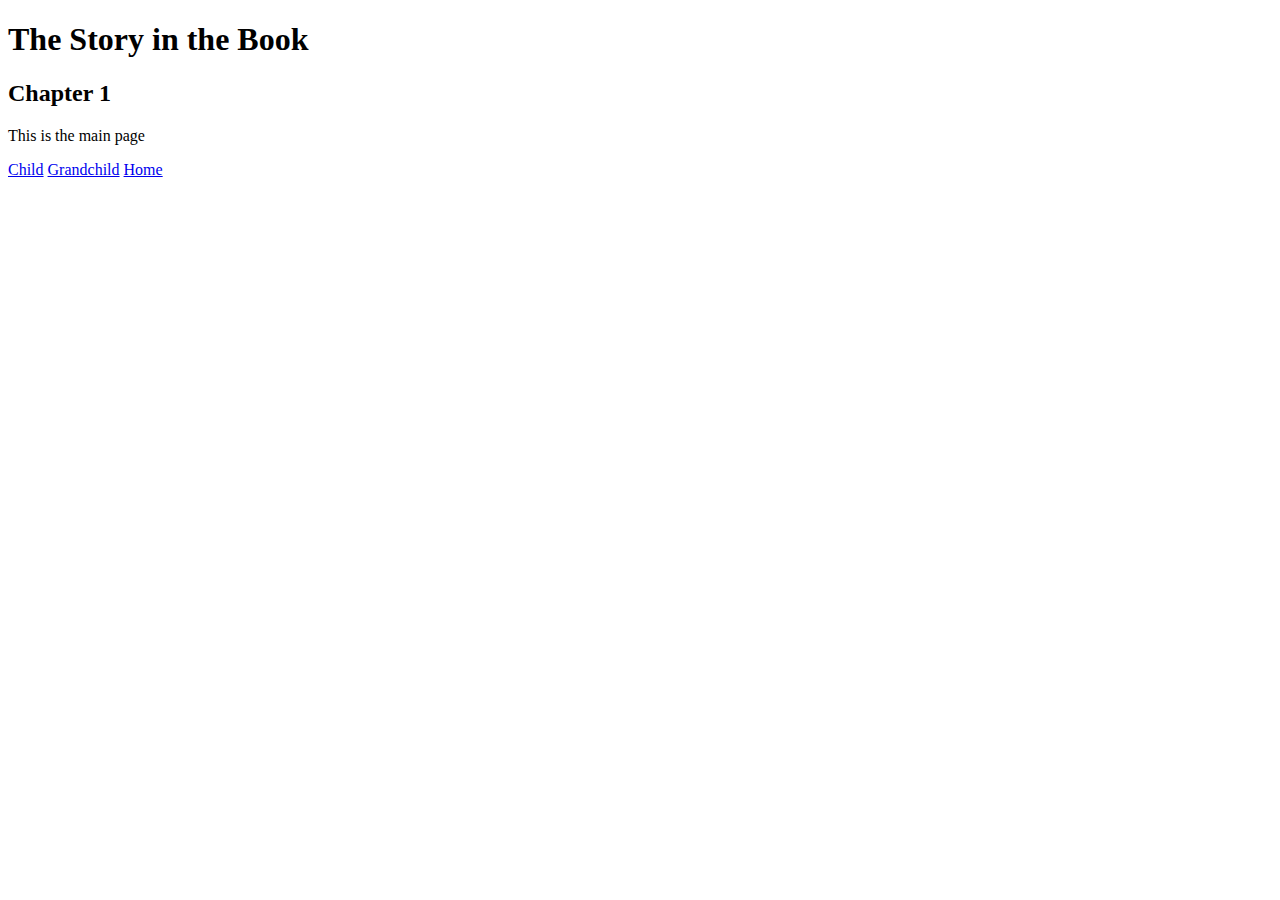
==== index.html @ 358e547c "small fix" ====
<!DOCTYPE html>
<head>
  <title>Text</title>
</head>
<body>
  <h1>The Story in the Book</h1>
  <h2>Chapter 1</h2>
  <p>This is the main page</p>
  <a href="Child/child.html">Child</a>
  <a href="Child/Grandchild/grandchild.html">Grandchild</a>
  <a href="index.html">Home</a>
</body>
</html>
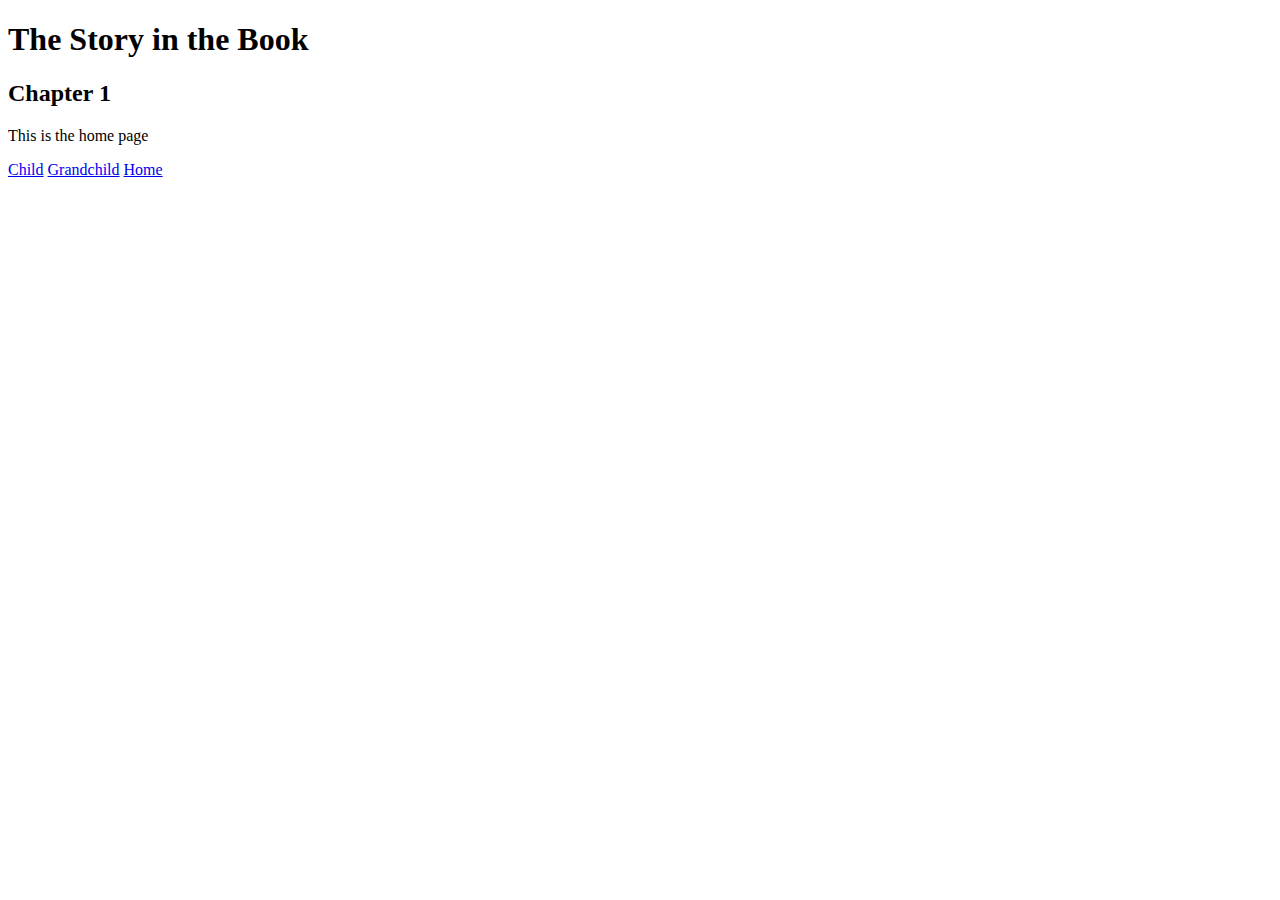
==== commit b90f3ba5: "Merge branch 'master' of https://github.com/ysaito-2000/intro-page" ====
--- a/index.html
+++ b/index.html
@@ -5,9 +5,9 @@
 <body>
   <h1>The Story in the Book</h1>
   <h2>Chapter 1</h2>
-  <p>This is the main page</p>
+  <p>This is the home page</p>
   <a href="Child/child.html">Child</a>
   <a href="Child/Grandchild/grandchild.html">Grandchild</a>
   <a href="index.html">Home</a>
 </body>
-</html>+</html>
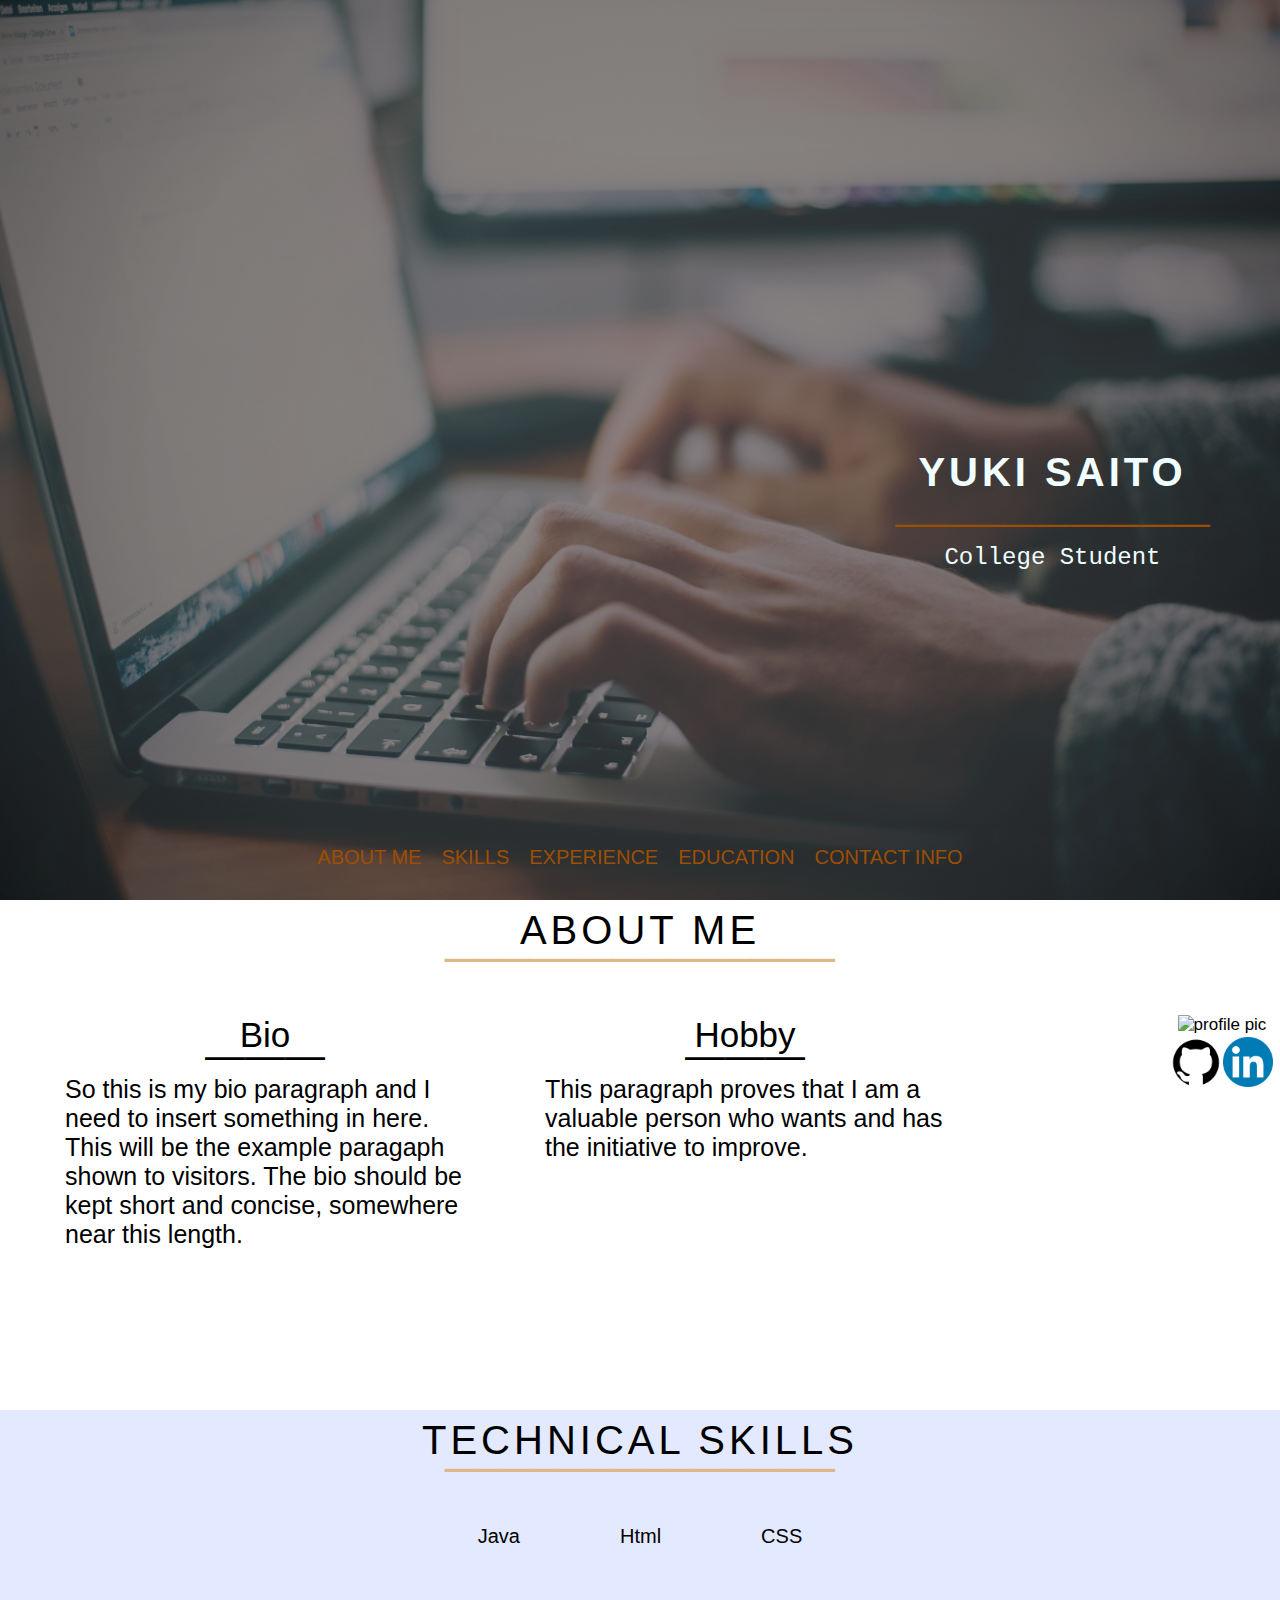
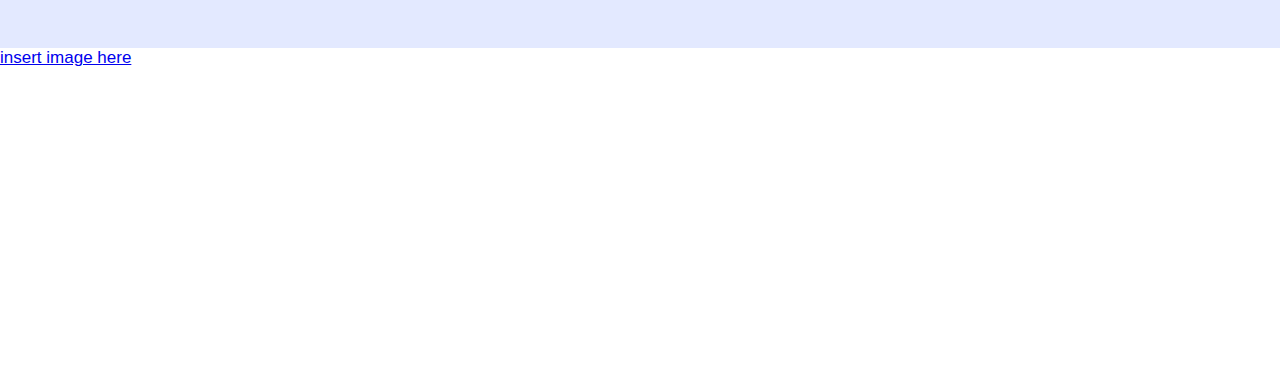
==== commit 42903d1b: "bare bones structure" ====
--- a/index.html
+++ b/index.html
@@ -1,13 +1,169 @@
 <!DOCTYPE html>
+<html lang="en">
+
 <head>
-  <title>Text</title>
+  <link rel="stylesheet" type="text/css" href="css/style.css">
+  <link rel="stylesheet" href="css/animate.css">
+
+  <script src="js/wow.min.js"></script>
+
+  <script>
+    new WOW().init();
+  </script>
+
+  <title>Yuki Saito</title>
 </head>
+
 <body>
-  <h1>The Story in the Book</h1>
-  <h2>Chapter 1</h2>
-  <p>This is the home page</p>
-  <a href="Child/child.html">Child</a>
-  <a href="Child/Grandchild/grandchild.html">Grandchild</a>
-  <a href="index.html">Home</a>
+  <header class="showcase">
+    <div class="front wow fadeIn animated" data-wow-delay=".25s">
+      <div class="title">
+        <h1>
+          Yuki Saito
+        </h1>
+        <p style="color:#9d4e05;font-size:35px;">
+          —————————
+        </p>
+        <p style="font-family:monospace;color: azure;font-size:24px;">
+          College Student
+        </p>
+      </div>
+    </div>
+    <table class="nav">
+      <tr>
+        <td><a href="#">About Me </a></td>
+        <td> <a href="#">Skills </a> </td>
+        <td> <a href="#">Experience </a> </td>
+        <td> <a href="#">Education </a> </td>
+        <td> <a href="#">Contact Info</a> </td>
+    </table>
+  </header>
+
+  <!--
+  <div class="sticky">
+    <table class="nav1">
+      <tr>
+        <td><a href="#">About Me </a></td>
+        <td> <a href="#">Skills </a> </td>
+        <td> <a href="#">Experience </a> </td>
+        <td> <a href="#">Education </a> </td>
+        <td> <a href="#">Contact Info</a> </td>
+    </table>
+  </div>
+-->
+
+  <div class="page">
+    <div class="profile">
+      <div class="heading">
+        <div class="header-greeting">
+          <p>
+            About Me
+          </p>
+        </div>
+        <p>
+          <div class="header-underline">
+            ______________
+          </div>
+        </p>
+      </div>
+      <div class="bio-content">
+        <div class="bio-section">
+          <div class="bio-paragraph">
+            <div class="bio-paraheading">
+              <h3>
+                Bio
+              </h3>
+              <p>
+                ———
+              </p>
+            </div>
+            <div class="content">
+              <p>
+                So this is my bio paragraph and I need to insert something
+                in here. This will be the example paragaph shown to visitors.
+                The bio should be kept short and concise, somewhere near this
+                length.
+              </p>
+            </div>
+          </div>
+          <div class="hobbies">
+            <div class="bio-paraheading">
+              <h3>
+                Hobby
+              </h3>
+              <p>
+                ———
+              </p>
+            </div>
+            <div class="content">
+              <p>
+                This paragraph proves that I am a valuable person who wants
+                and has the initiative to improve.
+              </p>
+            </div>
+          </div>
+        </div>
+        <div class="pictures">
+          <div id="profilepic">
+            <img src="img/profile1.png" alt="profile pic">
+          </div>
+          <div id="websitelinks">
+            <table>
+              <tr>
+                <td>
+                  <div id="git">
+                    <a href="https://github.com/ysaito-2000">
+                      <img alt="github" src="img/github.png"></a>
+                  </div>
+                </td>
+                <td>
+                  <div id="linked">
+                    <a href="https://www.linkedin.com/in/yuki-saito-572736193/">
+                      <img alt="linkedin" src="img/linkedIn.png"></a>
+                  </div>
+                </td>
+              </tr>
+            </table>
+          </div>
+        </div>
+      </div>
+    </div>
+
+    <div class="skill">
+      <div class="heading">
+        <div class="header-greeting">
+          <p>
+            Technical Skills
+          </p>
+        </div>
+        <p>
+          <div class="header-underline">
+            ______________
+          </div>
+        </p>
+      </div>
+      <div class="techskill">
+      <table class="techinfo">
+        <tr>
+          <td>Java</td>
+          <td>Html</td>
+          <td>CSS</td>
+        </tr>
+      </table>
+    </div>
+    </div>
+
+    <div class="project">
+      <div class="projportals">
+        <div class="portals">
+          <a href="#">
+            <p>insert image here</p>
+          </a>
+        </div>
+      </div>
+    </div>
+  </div>
+
 </body>
+
 </html>
--- a/css/style.css
+++ b/css/style.css
@@ -0,0 +1,227 @@
+*{
+    margin:0;
+    padding:0;
+}
+
+body{
+    font-family: Arial, "Helvetica Neue", Helvetica, sans-serif;
+    font-size: 17px;
+    color: black;
+}
+
+.showcase{
+    background-image:url('../img/macback1.png');
+    background-size:cover;
+    background-position:center;
+    background-repeat: no-repeat;
+    display: flex;
+    flex-direction: column;
+    width: 100%;
+    height: 100vh;
+}
+
+.title {
+  /*border: 2px crimson solid;*/
+  width: 25em;
+  height: 8em;
+  display: flex;
+  flex-direction: column;
+  align-items: center;
+  margin: 450px 0px 240px 840px;
+}
+
+.title h1{
+  text-transform:uppercase;
+  letter-spacing: 0.1em;
+  color: azure;
+  font-size: 40px;
+  padding-bottom: 10px;
+}
+
+.title p{
+  line-height: 35px;
+}
+
+.nav{
+  /*border: 2px crimson solid;*/
+  display: flex;
+  flex-direction: column;
+  align-items: center;
+  text-transform: uppercase;
+  border-spacing: 20px 20px;
+}
+
+.nav a:link{
+  font-family:inherit;
+  text-decoration: none;
+  color: #9d4e05;
+  font-size: 20px;
+}
+
+.nav a:visited{
+  color: #9d4e05;
+}
+
+.nav a:hover, a:active{
+  color: azure;
+}
+
+div.sticky{
+  position: -webkit-sticky;
+  position: sticky;
+  top: 0;
+  background-color: rgb(252, 224, 144);
+  border: 2px solid rgb(252, 224, 144);
+}
+
+table.nav1{
+  padding-left: 403px;
+  text-align: center;
+  text-transform: uppercase;
+  line-height: 10px;
+  display: inline-block;
+  border-spacing: 10px 10px;
+}
+
+table.nav1 a:link{
+  font-family:inherit;
+  text-decoration: none;
+  color: #9d4e05;
+  font-size: 17px;
+}
+
+table.nav1 a:visited{
+  color: #9d4e05;
+}
+
+table.nav1 a:hover, a:active{
+  color: azure;
+}
+
+
+.profile{
+  /*border: 2px crimson solid;*/
+  height:30em;
+  width:100%;
+  color:black;
+  background-color:white;
+  display: flex;
+  flex-direction: column;
+}
+
+.heading{
+  /*border: 2px crimson solid;*/
+  text-transform: uppercase;
+  font-weight: lighter;
+  font-size: 32px;
+  display: flex;
+  flex-direction: column;
+  align-items: center;
+  padding-bottom: 30px;
+}
+.header-greeting{
+  font-size: 40px;
+  letter-spacing: .1em;
+  line-height: 10px;
+  margin-top: 25px;
+}
+
+.header-underline{
+  color:burlywood;
+  line-height:0px;
+  font-size: 50px;
+  margin-bottom: 10px;
+}
+
+.bio-content{
+  /*border: 2px crimson solid;*/
+  display: flex;
+  justify-content: space-between;
+}
+
+.bio-section{
+  display: flex;
+  /*border: 2px crimson solid;*/
+}
+
+.bio-paragraph{
+  width:400px;
+  margin: 40px 15px 15px 65px;
+}
+
+.hobbies{
+  width: 400px;
+  margin: 40px 15px 15px 65px;
+}
+
+.bio-paraheading{
+  display: flex;
+  /*border: 2px crimson solid;*/
+  align-items: center;
+  flex-direction: column;
+}
+
+.bio-paraheading h3{
+  font-size: 35px;
+  font-weight: lighter;
+  line-height: normal;
+  padding-bottom: 0px;
+}
+
+.bio-paraheading p{
+  text-transform: uppercase;
+  font-size: 40px;
+  line-height: 0px;
+  padding-bottom: 20px;
+}
+
+.content{
+  font-size: 25px;
+}
+
+.pictures{
+  display: flex;
+  flex-direction: column;
+  align-items: center;
+  margin: 40px 5px 5px 5px;
+}
+
+.pictures img{
+  /*border: 2px greenyellow solid;*/
+}
+
+.pictures #profilepic img{
+  width: 480px;
+  height: 300px;
+  /*lower picture resolution for fast load*/
+}
+
+.pictures #websitelinks img{
+  width: 50px;
+  height: 50px;
+}
+
+.skill{
+  height:14em;
+  width:100%;
+  display: flex;
+  flex-direction: column;
+  align-items: center;
+  color:black;
+  background-color:#e3e9ff;
+}
+
+.techskill{
+  font-size: 20px;
+}
+
+.techskill table{
+    border-spacing: 100px 40px;
+}
+
+.project{
+  height:20em;
+  width:100%;
+  color:black;
+  background-color:white;
+}
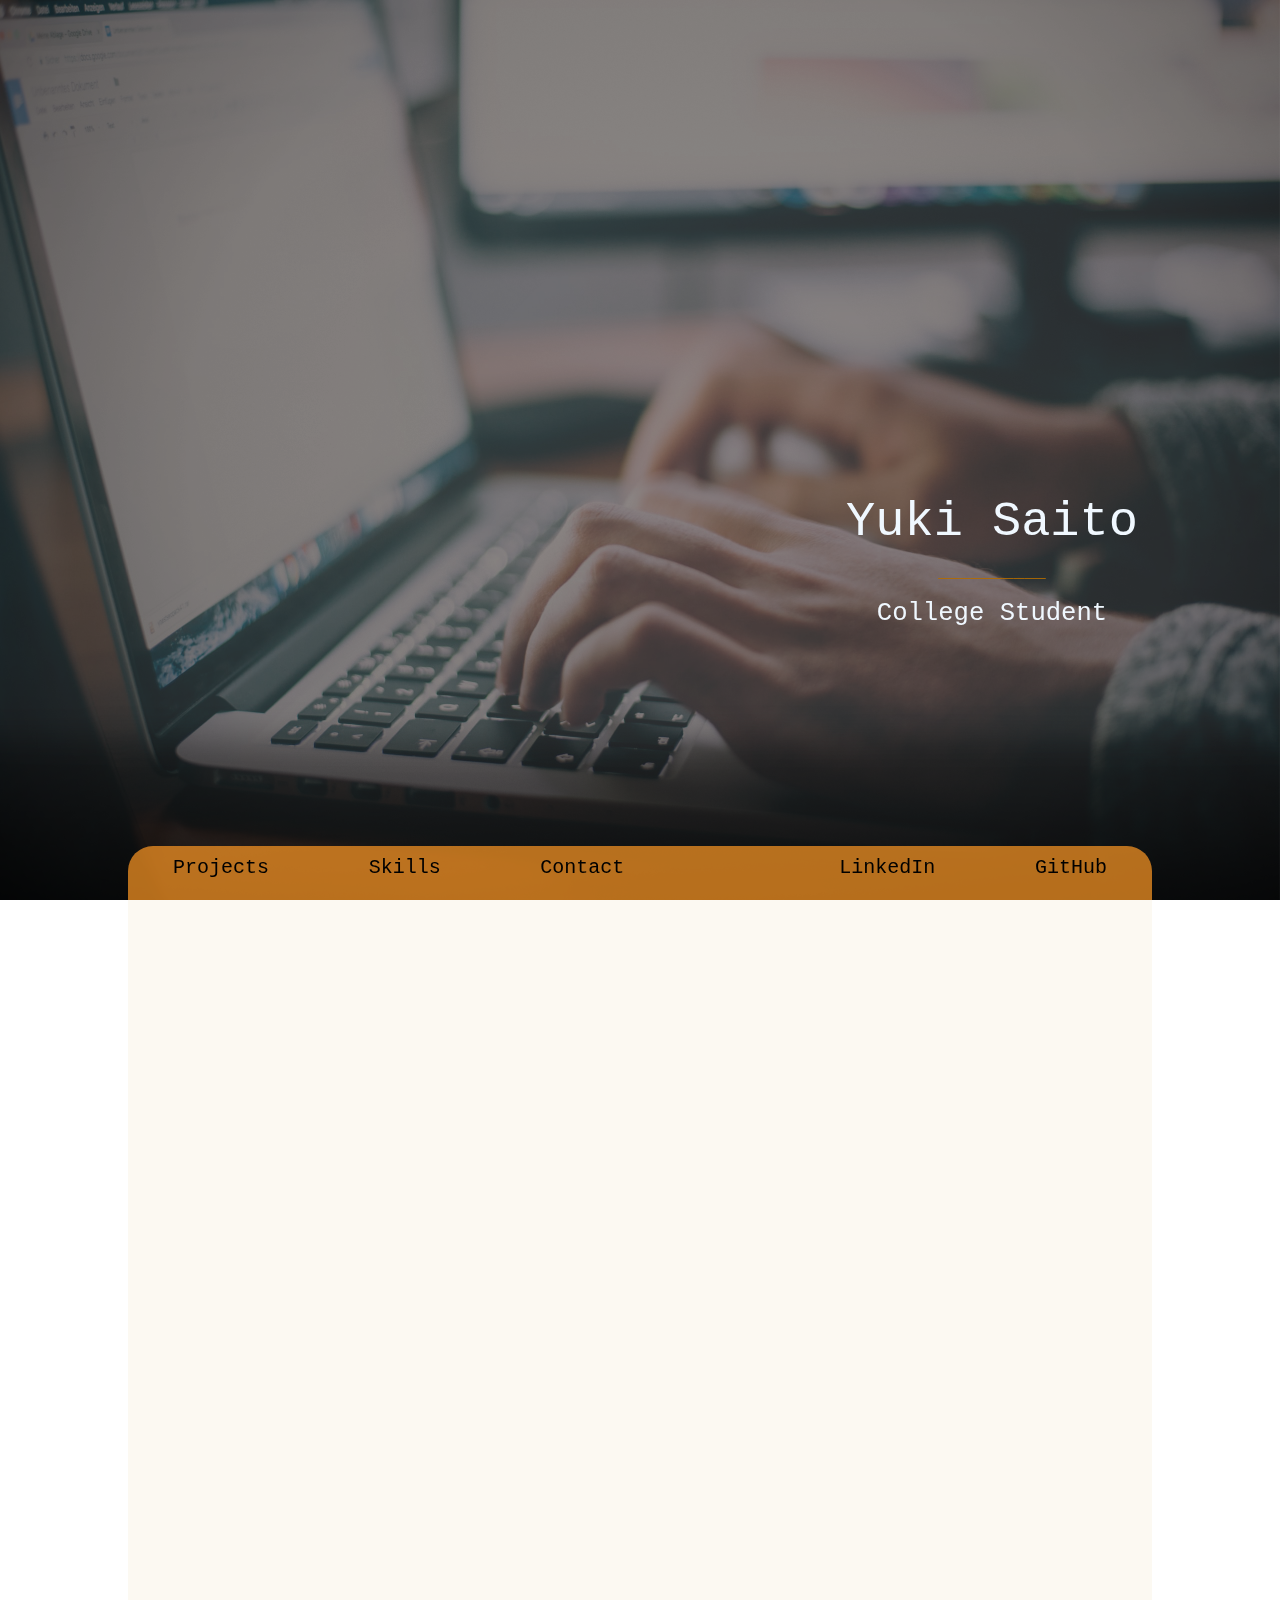
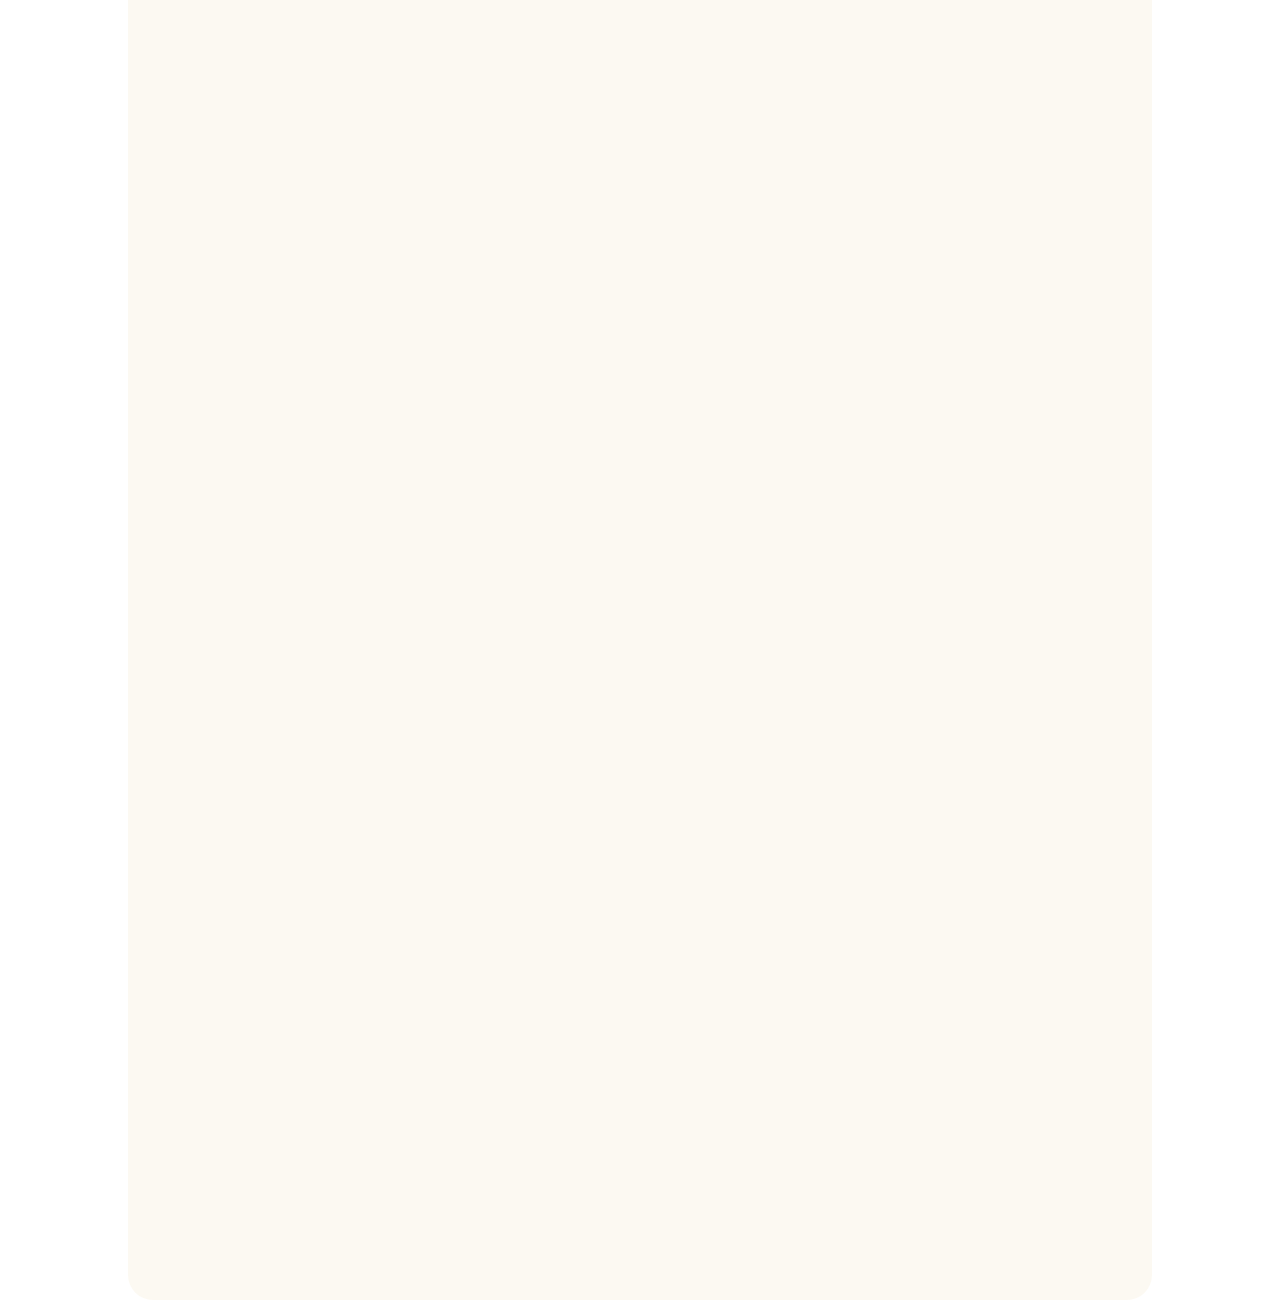
==== commit ebf3d7a9: "different approach" ====
--- a/index.html
+++ b/index.html
@@ -2,6 +2,8 @@
 <html lang="en">
 
 <head>
+  <meta name="author" content="Yuki Saito">
+
   <link rel="stylesheet" type="text/css" href="css/style.css">
   <link rel="stylesheet" href="css/animate.css">
 
@@ -11,159 +13,37 @@
     new WOW().init();
   </script>
 
-  <title>Yuki Saito</title>
+  <title>Yuki Saito | Welcome</title>
 </head>
 
 <body>
-  <header class="showcase">
-    <div class="front wow fadeIn animated" data-wow-delay=".25s">
-      <div class="title">
-        <h1>
-          Yuki Saito
-        </h1>
-        <p style="color:#9d4e05;font-size:35px;">
-          —————————
-        </p>
-        <p style="font-family:monospace;color: azure;font-size:24px;">
-          College Student
-        </p>
+  <div id="background"></div>
+    <header id="title">
+      <div id="title-face">
+        <h1>Yuki Saito</h1>
+        <h2><br>__________</h2>
+        <h3><br>College Student</h3>
       </div>
-    </div>
-    <table class="nav">
-      <tr>
-        <td><a href="#">About Me </a></td>
-        <td> <a href="#">Skills </a> </td>
-        <td> <a href="#">Experience </a> </td>
-        <td> <a href="#">Education </a> </td>
-        <td> <a href="#">Contact Info</a> </td>
-    </table>
-  </header>
+    </header>
 
-  <!--
-  <div class="sticky">
-    <table class="nav1">
-      <tr>
-        <td><a href="#">About Me </a></td>
-        <td> <a href="#">Skills </a> </td>
-        <td> <a href="#">Experience </a> </td>
-        <td> <a href="#">Education </a> </td>
-        <td> <a href="#">Contact Info</a> </td>
-    </table>
-  </div>
--->
-
-  <div class="page">
-    <div class="profile">
-      <div class="heading">
-        <div class="header-greeting">
-          <p>
-            About Me
-          </p>
-        </div>
-        <p>
-          <div class="header-underline">
-            ______________
-          </div>
-        </p>
-      </div>
-      <div class="bio-content">
-        <div class="bio-section">
-          <div class="bio-paragraph">
-            <div class="bio-paraheading">
-              <h3>
-                Bio
-              </h3>
-              <p>
-                ———
-              </p>
-            </div>
-            <div class="content">
-              <p>
-                So this is my bio paragraph and I need to insert something
-                in here. This will be the example paragaph shown to visitors.
-                The bio should be kept short and concise, somewhere near this
-                length.
-              </p>
-            </div>
-          </div>
-          <div class="hobbies">
-            <div class="bio-paraheading">
-              <h3>
-                Hobby
-              </h3>
-              <p>
-                ———
-              </p>
-            </div>
-            <div class="content">
-              <p>
-                This paragraph proves that I am a valuable person who wants
-                and has the initiative to improve.
-              </p>
-            </div>
-          </div>
-        </div>
-        <div class="pictures">
-          <div id="profilepic">
-            <img src="img/profile1.png" alt="profile pic">
-          </div>
-          <div id="websitelinks">
-            <table>
-              <tr>
-                <td>
-                  <div id="git">
-                    <a href="https://github.com/ysaito-2000">
-                      <img alt="github" src="img/github.png"></a>
-                  </div>
-                </td>
-                <td>
-                  <div id="linked">
-                    <a href="https://www.linkedin.com/in/yuki-saito-572736193/">
-                      <img alt="linkedin" src="img/linkedIn.png"></a>
-                  </div>
-                </td>
-              </tr>
-            </table>
-          </div>
+    <nav id="navbar">
+      <ul class="links">
+        <li><a href="#">Projects</a></li>
+        <li><a href="#">Skills</a></li>
+        <li><a href="#">Contact</a></li>
+      </ul>
+      <ul class="icons">
+        <li><a href="#" class="icon">LinkedIn</a></li>
+        <li><a href="#" class="icon">GitHub</a></li>
+      </ul>
+    </nav>
+    <div class="page">
+      <div id="project">
+        <div class="project square">
+          
         </div>
       </div>
     </div>
-
-    <div class="skill">
-      <div class="heading">
-        <div class="header-greeting">
-          <p>
-            Technical Skills
-          </p>
-        </div>
-        <p>
-          <div class="header-underline">
-            ______________
-          </div>
-        </p>
-      </div>
-      <div class="techskill">
-      <table class="techinfo">
-        <tr>
-          <td>Java</td>
-          <td>Html</td>
-          <td>CSS</td>
-        </tr>
-      </table>
-    </div>
-    </div>
-
-    <div class="project">
-      <div class="projportals">
-        <div class="portals">
-          <a href="#">
-            <p>insert image here</p>
-          </a>
-        </div>
-      </div>
-    </div>
-  </div>
-
 </body>
 
 </html>
--- a/css/style.css
+++ b/css/style.css
@@ -1,227 +1,93 @@
 *{
-    margin:0;
-    padding:0;
+  margin: 0px;
+  padding: 0px;
+  font-family: monospace, Tahoma, sans-serif;
 }
 
-body{
-    font-family: Arial, "Helvetica Neue", Helvetica, sans-serif;
-    font-size: 17px;
-    color: black;
+body::-webkit-scrollbar{
+  display: none;
 }
 
-.showcase{
-    background-image:url('../img/macback1.png');
-    background-size:cover;
-    background-position:center;
-    background-repeat: no-repeat;
-    display: flex;
-    flex-direction: column;
-    width: 100%;
-    height: 100vh;
+#background{
+  position: fixed;
+  width: 100%;
+  height: 100vh;
+  background: url('../img/macback2.png') no-repeat;
+  background-size: cover;
+  z-index: -500;
 }
 
-.title {
-  /*border: 2px crimson solid;*/
-  width: 25em;
-  height: 8em;
-  display: flex;
-  flex-direction: column;
-  align-items: center;
-  margin: 450px 0px 240px 840px;
+#title-face{
+  position: relative;
+  width: 35vw;
+  height: 0vh;
+  text-align: center;
+  top: 55vh;
+  left: 60vw;
+  color: aliceblue;
 }
 
-.title h1{
-  text-transform:uppercase;
-  letter-spacing: 0.1em;
-  color: azure;
-  font-size: 40px;
-  padding-bottom: 10px;
+#title-face h1{
+  font-size: 3.8vw;
+  font-weight: lighter;
+  font-family: "Courier New", Courier, monospace;
 }
 
-.title p{
-  line-height: 35px;
+#title-face h2{
+  font-size: 1.4vw;
+  font-weight: bold;
+  line-height: 1.2vw;
+  color: #b46c01;
 }
 
-.nav{
-  /*border: 2px crimson solid;*/
-  display: flex;
-  flex-direction: column;
-  align-items: center;
-  text-transform: uppercase;
-  border-spacing: 20px 20px;
+#title-face h3{
+  font-size: 2vw;
+  font-weight: lighter;
+  font-family: "Courier New", Courier, monospace;
+  margin-top: 20px;
+  line-height: .7vw;
 }
 
-.nav a:link{
-  font-family:inherit;
-  text-decoration: none;
-  color: #9d4e05;
-  font-size: 20px;
+#navbar{
+  position: relative;
+  top: 94vh;
+  width: 80%;
+  height: 6vh;
+  margin: auto;
+  text-align: center;
+  background-color: rgba(255, 153, 36,.7);
+  border-top-left-radius: 25px;
+  border-top-right-radius: 25px;
 }
 
-.nav a:visited{
-  color: #9d4e05;
+#navbar ul li{
+  display: inline-block;
+  padding: 10px 45px 5px 45px;
 }
 
-.nav a:hover, a:active{
-  color: azure;
+.links{
+  float: left;
 }
 
-div.sticky{
-  position: -webkit-sticky;
-  position: sticky;
-  top: 0;
-  background-color: rgb(252, 224, 144);
-  border: 2px solid rgb(252, 224, 144);
+.icons{
+  float: right;
 }
 
-table.nav1{
-  padding-left: 403px;
-  text-align: center;
-  text-transform: uppercase;
-  line-height: 10px;
-  display: inline-block;
-  border-spacing: 10px 10px;
+#navbar ul li a{
+  text-decoration: none;
+  font-size: 20px;
+  color: aliceblue;
+  color: black;
 }
 
-table.nav1 a:link{
-  font-family:inherit;
-  text-decoration: none;
-  color: #9d4e05;
-  font-size: 17px;
+.page{
+  position: relative;
+  background-color: rgba(251, 247, 239,.8);
+  width: 80%;
+  top: 94vh;
+  height: 2000px;
+  margin: auto;
+  border: 0px solid rgb(251, 247, 239);
+  border-bottom-left-radius: 25px;
+  border-bottom-right-radius: 25px;
 }
-
-table.nav1 a:visited{
-  color: #9d4e05;
-}
-
-table.nav1 a:hover, a:active{
-  color: azure;
-}
-
-
-.profile{
-  /*border: 2px crimson solid;*/
-  height:30em;
-  width:100%;
-  color:black;
-  background-color:white;
-  display: flex;
-  flex-direction: column;
-}
-
-.heading{
-  /*border: 2px crimson solid;*/
-  text-transform: uppercase;
-  font-weight: lighter;
-  font-size: 32px;
-  display: flex;
-  flex-direction: column;
-  align-items: center;
-  padding-bottom: 30px;
-}
-.header-greeting{
-  font-size: 40px;
-  letter-spacing: .1em;
-  line-height: 10px;
-  margin-top: 25px;
-}
-
-.header-underline{
-  color:burlywood;
-  line-height:0px;
-  font-size: 50px;
-  margin-bottom: 10px;
-}
-
-.bio-content{
-  /*border: 2px crimson solid;*/
-  display: flex;
-  justify-content: space-between;
-}
-
-.bio-section{
-  display: flex;
-  /*border: 2px crimson solid;*/
-}
-
-.bio-paragraph{
-  width:400px;
-  margin: 40px 15px 15px 65px;
-}
-
-.hobbies{
-  width: 400px;
-  margin: 40px 15px 15px 65px;
-}
-
-.bio-paraheading{
-  display: flex;
-  /*border: 2px crimson solid;*/
-  align-items: center;
-  flex-direction: column;
-}
-
-.bio-paraheading h3{
-  font-size: 35px;
-  font-weight: lighter;
-  line-height: normal;
-  padding-bottom: 0px;
-}
-
-.bio-paraheading p{
-  text-transform: uppercase;
-  font-size: 40px;
-  line-height: 0px;
-  padding-bottom: 20px;
-}
-
-.content{
-  font-size: 25px;
-}
-
-.pictures{
-  display: flex;
-  flex-direction: column;
-  align-items: center;
-  margin: 40px 5px 5px 5px;
-}
-
-.pictures img{
-  /*border: 2px greenyellow solid;*/
-}
-
-.pictures #profilepic img{
-  width: 480px;
-  height: 300px;
-  /*lower picture resolution for fast load*/
-}
-
-.pictures #websitelinks img{
-  width: 50px;
-  height: 50px;
-}
-
-.skill{
-  height:14em;
-  width:100%;
-  display: flex;
-  flex-direction: column;
-  align-items: center;
-  color:black;
-  background-color:#e3e9ff;
-}
-
-.techskill{
-  font-size: 20px;
-}
-
-.techskill table{
-    border-spacing: 100px 40px;
-}
-
-.project{
-  height:20em;
-  width:100%;
-  color:black;
-  background-color:white;
-}
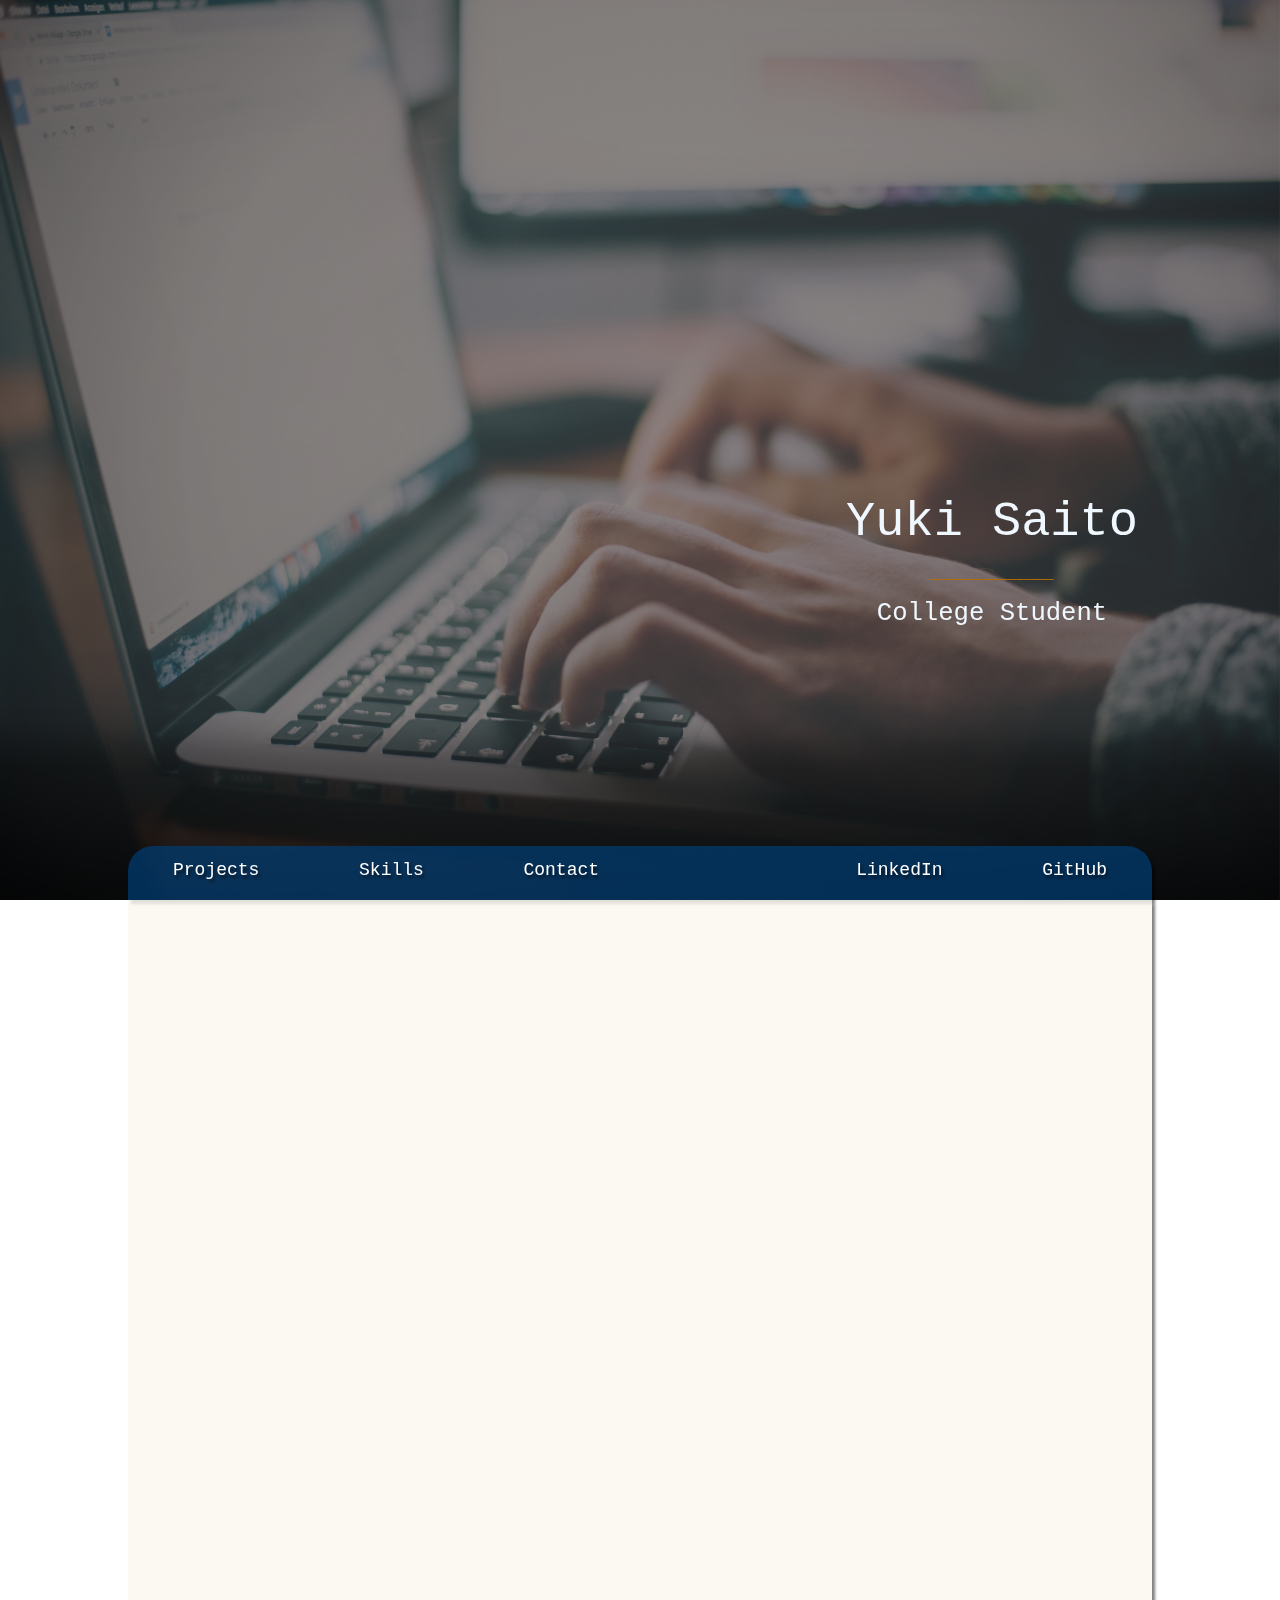
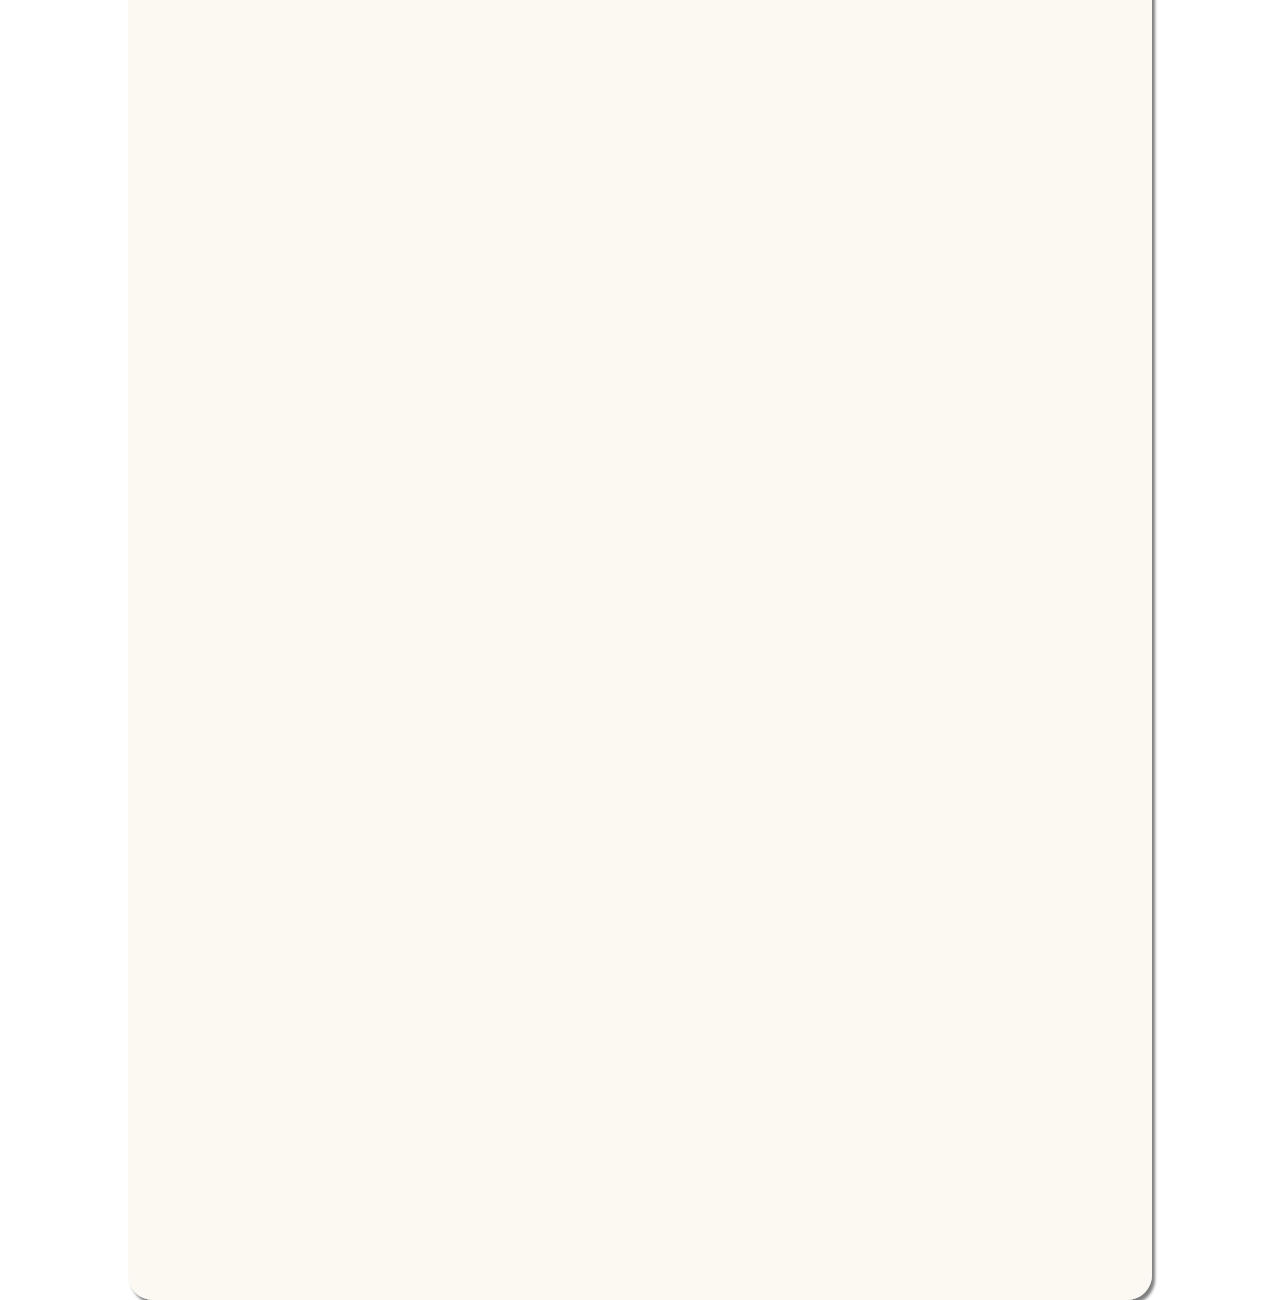
==== commit 84a778ad: "visual updates" ====
--- a/index.html
+++ b/index.html
@@ -8,6 +8,7 @@
   <link rel="stylesheet" href="css/animate.css">
 
   <script src="js/wow.min.js"></script>
+  <script src="js/main.js"></script>
 
   <script>
     new WOW().init();
@@ -18,7 +19,7 @@
 
 <body>
   <div id="background"></div>
-    <header id="title">
+    <header class="wow fadeIn" data-wow-delay=".5s" id="title">
       <div id="title-face">
         <h1>Yuki Saito</h1>
         <h2><br>__________</h2>
@@ -26,7 +27,7 @@
       </div>
     </header>
 
-    <nav id="navbar">
+    <nav class="wow fadeInUp" data-wow-delay=".2s" id="navbar">
       <ul class="links">
         <li><a href="#">Projects</a></li>
         <li><a href="#">Skills</a></li>
@@ -37,10 +38,10 @@
         <li><a href="#" class="icon">GitHub</a></li>
       </ul>
     </nav>
-    <div class="page">
+    <div class="page wow fadeIn" data-wow-delay=".7s">
       <div id="project">
         <div class="project square">
-          
+
         </div>
       </div>
     </div>
--- a/css/style.css
+++ b/css/style.css
@@ -34,7 +34,7 @@
 }
 
 #title-face h2{
-  font-size: 1.4vw;
+  font-size: 1.6vw;
   font-weight: bold;
   line-height: 1.2vw;
   color: #b46c01;
@@ -54,15 +54,20 @@
   width: 80%;
   height: 6vh;
   margin: auto;
-  text-align: center;
-  background-color: rgba(255, 153, 36,.7);
+  background-color: rgba(0, 61, 117, 0.7);
   border-top-left-radius: 25px;
   border-top-right-radius: 25px;
+  -moz-box-shadow: 3px 4px 3px rgba(0, 0, 0, 0.5);
+  -webkit-box-shadow: 3px 4px 3px rgba(0, 0, 0, .5);
+}
+
+#navbar ul {
+  text-align: center;
 }
 
 #navbar ul li{
   display: inline-block;
-  padding: 10px 45px 5px 45px;
+  padding: 1.5vh 45px 1vh 45px;
 }
 
 .links{
@@ -75,9 +80,19 @@
 
 #navbar ul li a{
   text-decoration: none;
-  font-size: 20px;
-  color: aliceblue;
-  color: black;
+  font-size: 2vh;
+  text-shadow: 2px 3px 3px rgba(0, 0, 0, .5);
+  color: rgb(255, 255, 255);
+}
+
+#navbar ul li a:hover {
+  color: #b46c01;
+  cursor: pointer;
+}
+
+#navbar ul li a:active {
+  color: #b46c01;
+  cursor: pointer;
 }
 
 .page{
@@ -90,4 +105,5 @@
   border: 0px solid rgb(251, 247, 239);
   border-bottom-left-radius: 25px;
   border-bottom-right-radius: 25px;
-}
+  -moz-box-shadow: 3px 4px 3px rgba(0, 0, 0, 0.5);
+  -webkit-box-shadow: 3px 4px 3px rgba(0, 0, 0, .5);
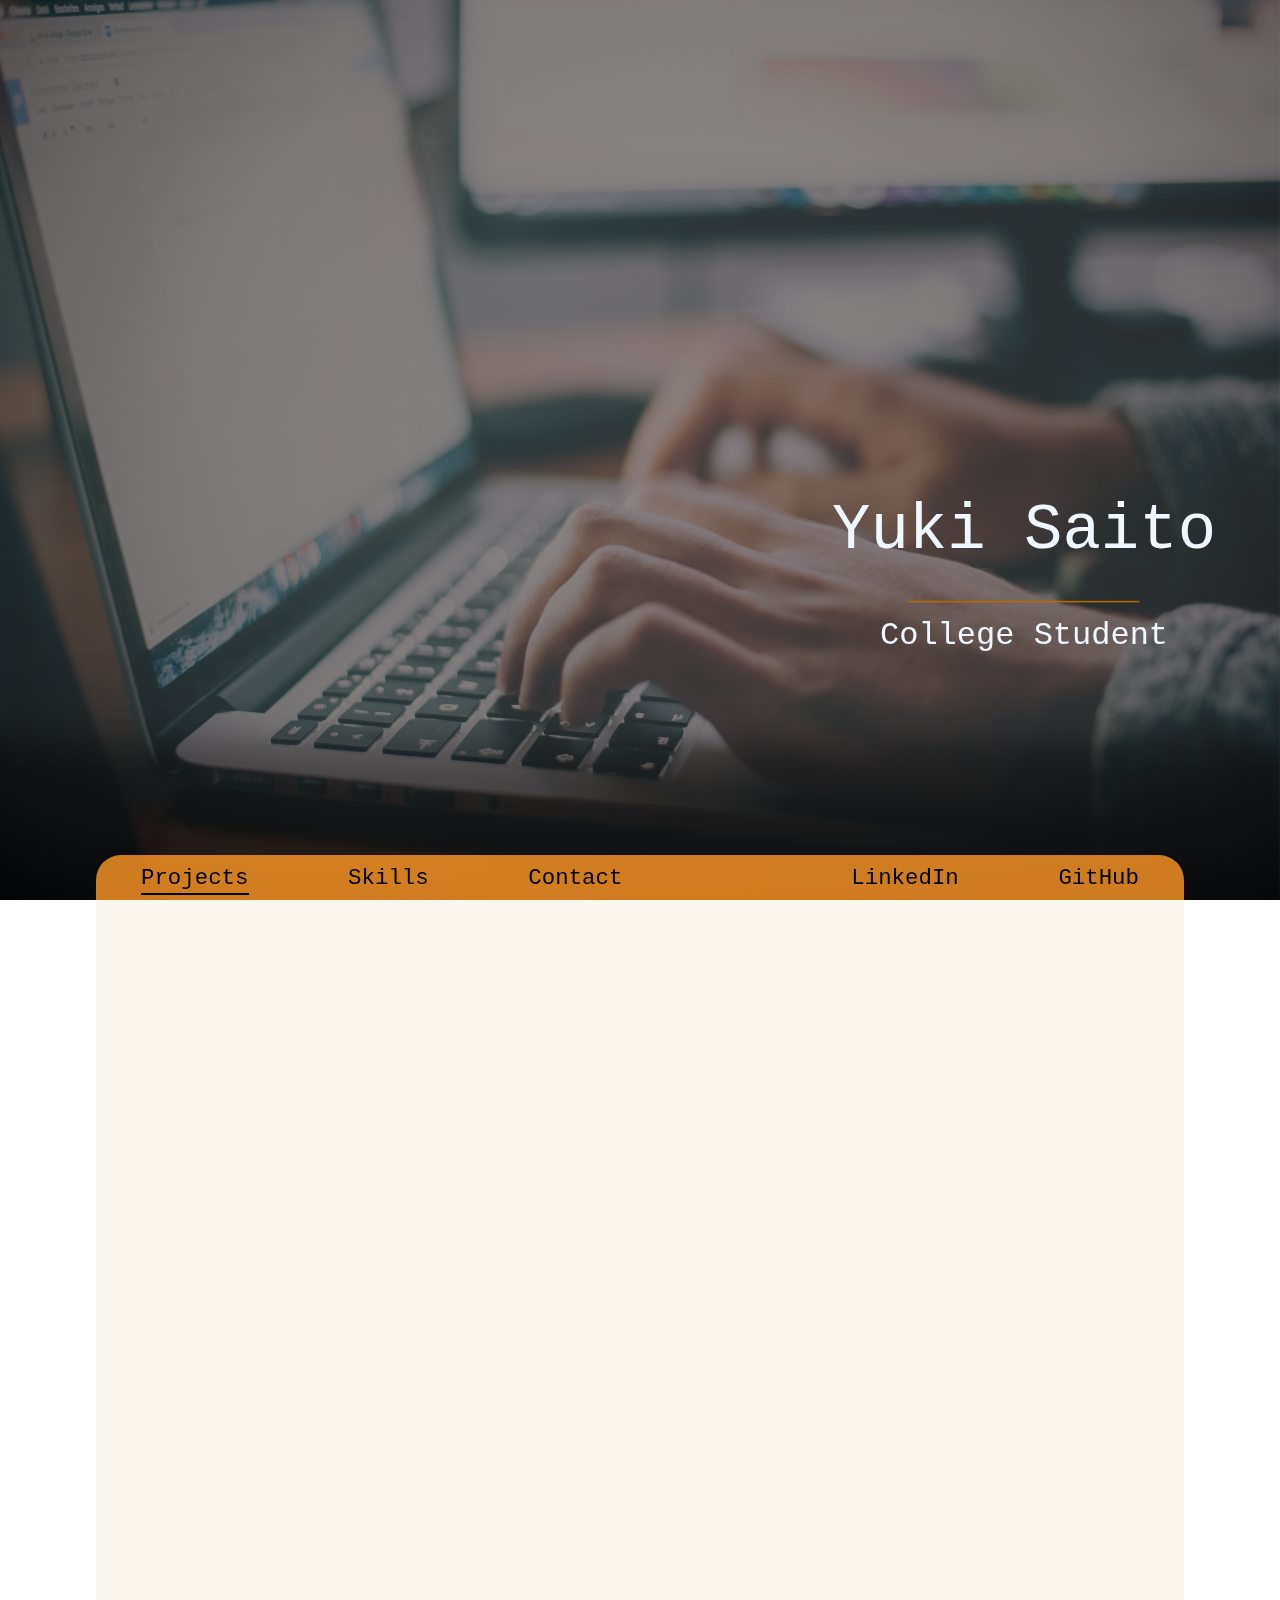
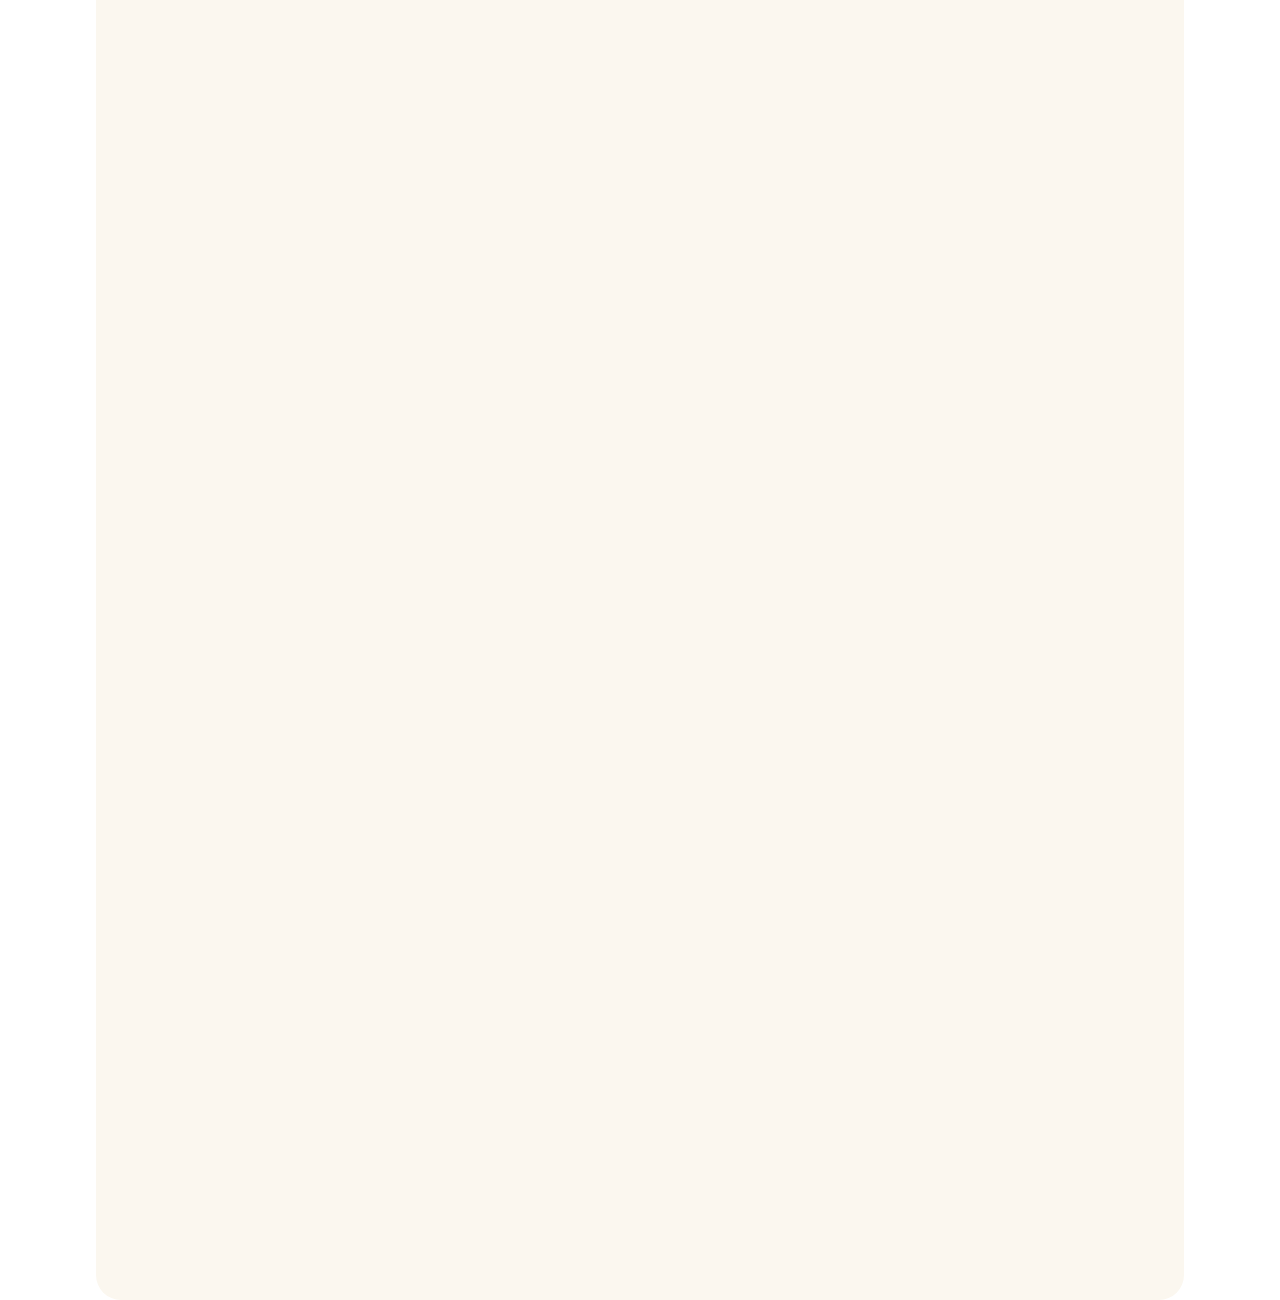
==== commit be1c4bf3: "minor animations and format fixes" ====
--- a/index.html
+++ b/index.html
@@ -8,7 +8,6 @@
   <link rel="stylesheet" href="css/animate.css">
 
   <script src="js/wow.min.js"></script>
-  <script src="js/main.js"></script>
 
   <script>
     new WOW().init();
@@ -19,17 +18,17 @@
 
 <body>
   <div id="background"></div>
-    <header class="wow fadeIn" data-wow-delay=".5s" id="title">
-      <div id="title-face">
+    <header id="title">
+      <div id="title-face" class="wow fadeIn" data-wow-delay="1s">
         <h1>Yuki Saito</h1>
-        <h2><br>__________</h2>
+        <h2><br>____________</h2>
         <h3><br>College Student</h3>
       </div>
     </header>
 
-    <nav class="wow fadeInUp" data-wow-delay=".2s" id="navbar">
+    <nav id="navbar" class="wow fadeInUp" data-wow-delay=".4s">
       <ul class="links">
-        <li><a href="#">Projects</a></li>
+        <li class="highlight"><a href="#">Projects</a></li>
         <li><a href="#">Skills</a></li>
         <li><a href="#">Contact</a></li>
       </ul>
@@ -38,10 +37,10 @@
         <li><a href="#" class="icon">GitHub</a></li>
       </ul>
     </nav>
-    <div class="page wow fadeIn" data-wow-delay=".7s">
+    <div class="page wow fadeIn" data-wow-delay=".8s">
       <div id="project">
         <div class="project square">
-
+          
         </div>
       </div>
     </div>
--- a/css/style.css
+++ b/css/style.css
@@ -11,63 +11,58 @@
 #background{
   position: fixed;
   width: 100%;
-  height: 100vh;
+  height: 100%;
   background: url('../img/macback2.png') no-repeat;
   background-size: cover;
   z-index: -500;
 }
 
 #title-face{
-  position: relative;
-  width: 35vw;
-  height: 0vh;
+  position: absolute;
   text-align: center;
-  top: 55vh;
-  left: 60vw;
-  color: aliceblue;
+  justify-content: center;
+  top: 55%;
+  left: 65%;
+  color: rgb(240, 248, 255);
 }
 
 #title-face h1{
-  font-size: 3.8vw;
+  font-size: 4rem;
   font-weight: lighter;
   font-family: "Courier New", Courier, monospace;
 }
 
 #title-face h2{
-  font-size: 1.6vw;
+  font-size: 2rem;
   font-weight: bold;
-  line-height: 1.2vw;
+  line-height: .5;
   color: #b46c01;
 }
 
 #title-face h3{
-  font-size: 2vw;
+  font-size: 2rem;
   font-weight: lighter;
   font-family: "Courier New", Courier, monospace;
   margin-top: 20px;
-  line-height: .7vw;
+  line-height: .7rem;
 }
 
 #navbar{
   position: relative;
-  top: 94vh;
-  width: 80%;
-  height: 6vh;
+  top: 95vh;
+  width: 85%;
+  height: 5vh;
   margin: auto;
-  background-color: rgba(0, 61, 117, 0.7);
+  text-align: center;
+  background-color: rgba(255, 153, 36,.8);
   border-top-left-radius: 25px;
   border-top-right-radius: 25px;
-  -moz-box-shadow: 3px 4px 3px rgba(0, 0, 0, 0.5);
-  -webkit-box-shadow: 3px 4px 3px rgba(0, 0, 0, .5);
-}
-
-#navbar ul {
-  text-align: center;
 }
 
 #navbar ul li{
   display: inline-block;
-  padding: 1.5vh 45px 1vh 45px;
+  margin: 10px 45px 0px 45px;
+  padding-bottom: 2px;
 }
 
 .links{
@@ -80,30 +75,67 @@
 
 #navbar ul li a{
   text-decoration: none;
-  font-size: 2vh;
-  text-shadow: 2px 3px 3px rgba(0, 0, 0, .5);
-  color: rgb(255, 255, 255);
+  font-size: 1.4rem;
+  color: rgb(0, 0, 0);
 }
 
-#navbar ul li a:hover {
-  color: #b46c01;
-  cursor: pointer;
-}
-
-#navbar ul li a:active {
-  color: #b46c01;
-  cursor: pointer;
+.highlight {
+  border-bottom: 2px solid #000000;
 }
 
 .page{
   position: relative;
-  background-color: rgba(251, 247, 239,.8);
-  width: 80%;
-  top: 94vh;
+  background-color: rgba(251, 247, 239);
+  width: 85%;
+  top: 95vh;
   height: 2000px;
   margin: auto;
   border: 0px solid rgb(251, 247, 239);
   border-bottom-left-radius: 25px;
   border-bottom-right-radius: 25px;
-  -moz-box-shadow: 3px 4px 3px rgba(0, 0, 0, 0.5);
-  -webkit-box-shadow: 3px 4px 3px rgba(0, 0, 0, .5);
+  z-index: -1;
+}
+
+@media(max-width: 1100px) {
+  #title-face {
+    position: absolute;
+    text-align: center;
+    justify-content: center;
+    top: 50%;
+    left: 50%;
+    transform: translate(-45%, -50%);
+  }
+
+  #title-face h1{
+    font-size: 3.8rem;
+  }
+  
+  #title-face h2{
+    font-size: 1.4rem;
+  }
+  
+  #title-face h3{
+    font-size: 2rem;
+  }
+
+  #navbar{
+    width: 95%;
+    top: 94vh;
+    height: 6vh;
+  }
+
+  #navbar ul li{
+    margin: 10px 15px 0px 15px;
+  }
+
+  #navbar ul li a{
+    text-decoration: none;
+    font-size: 1.6rem;
+    color: black;
+  }
+
+  .page{
+    width: 95%;
+    top: 94vh;
+  }
+}
